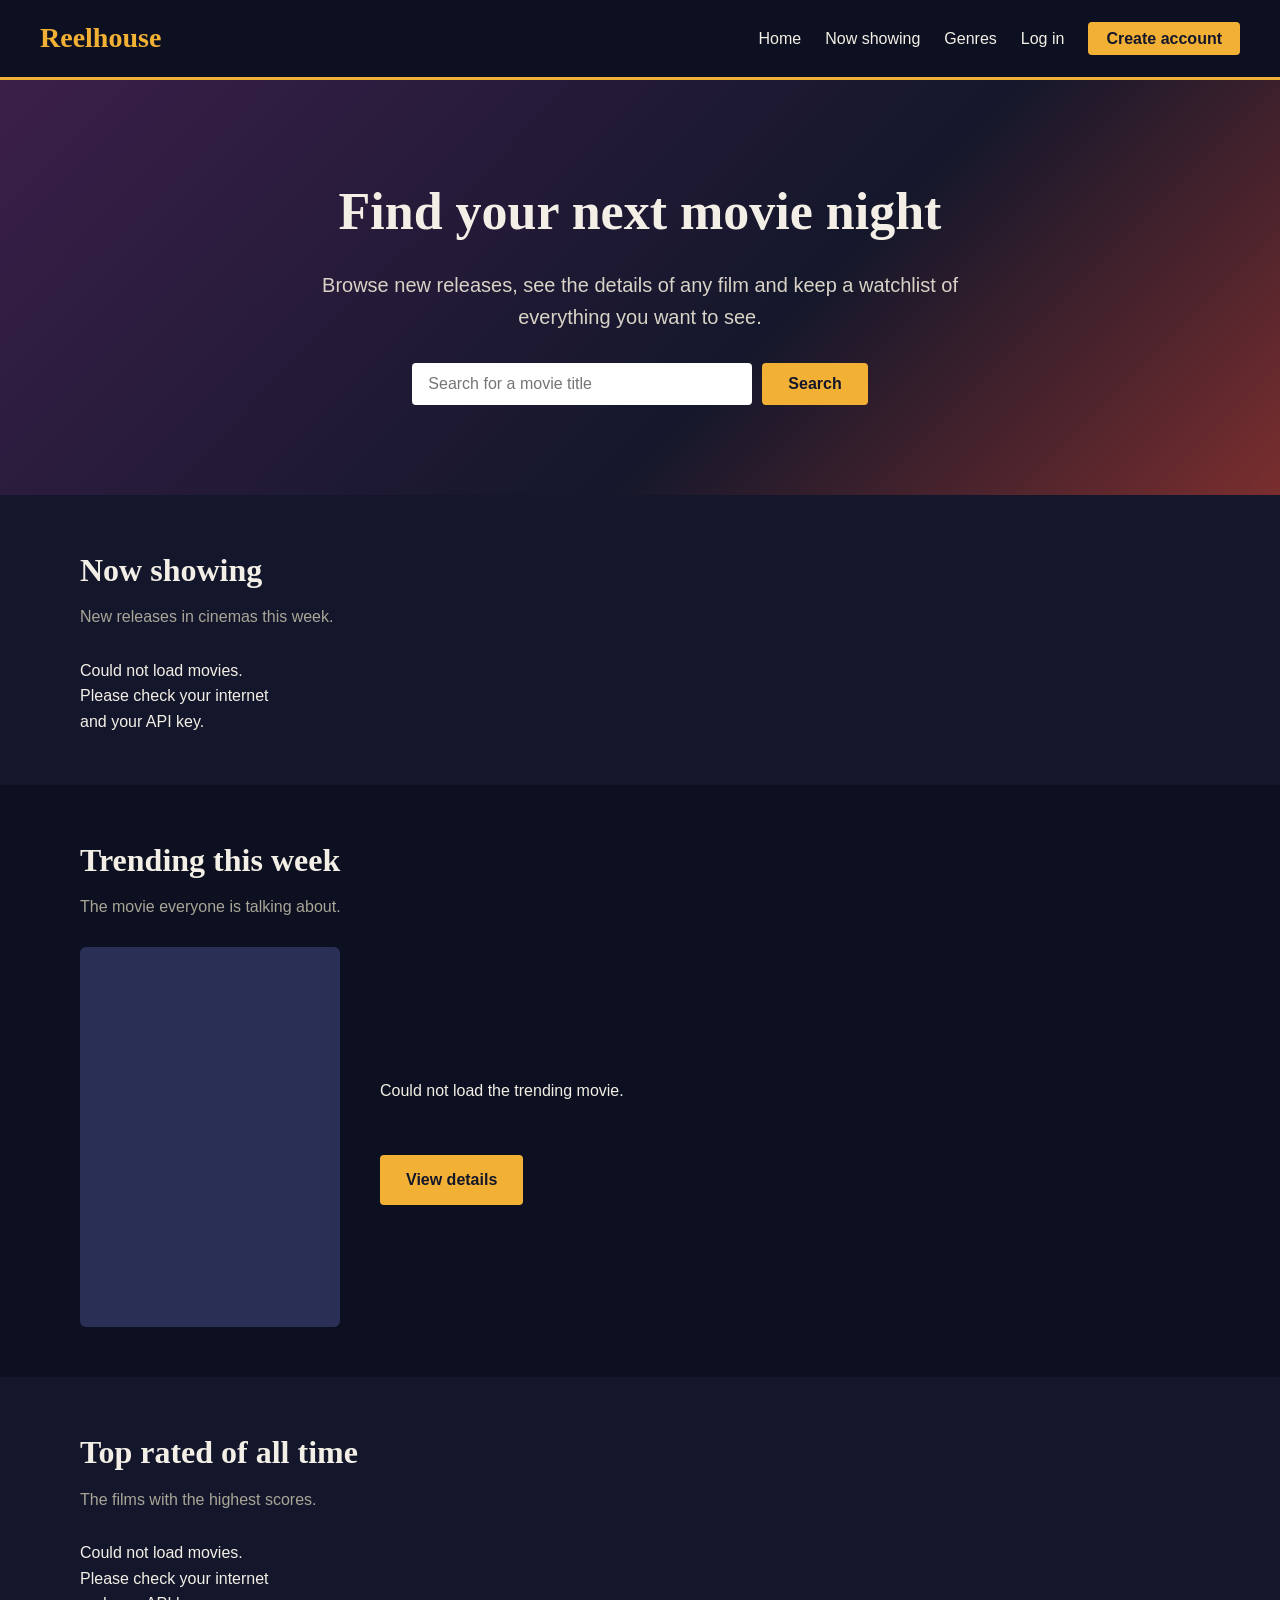
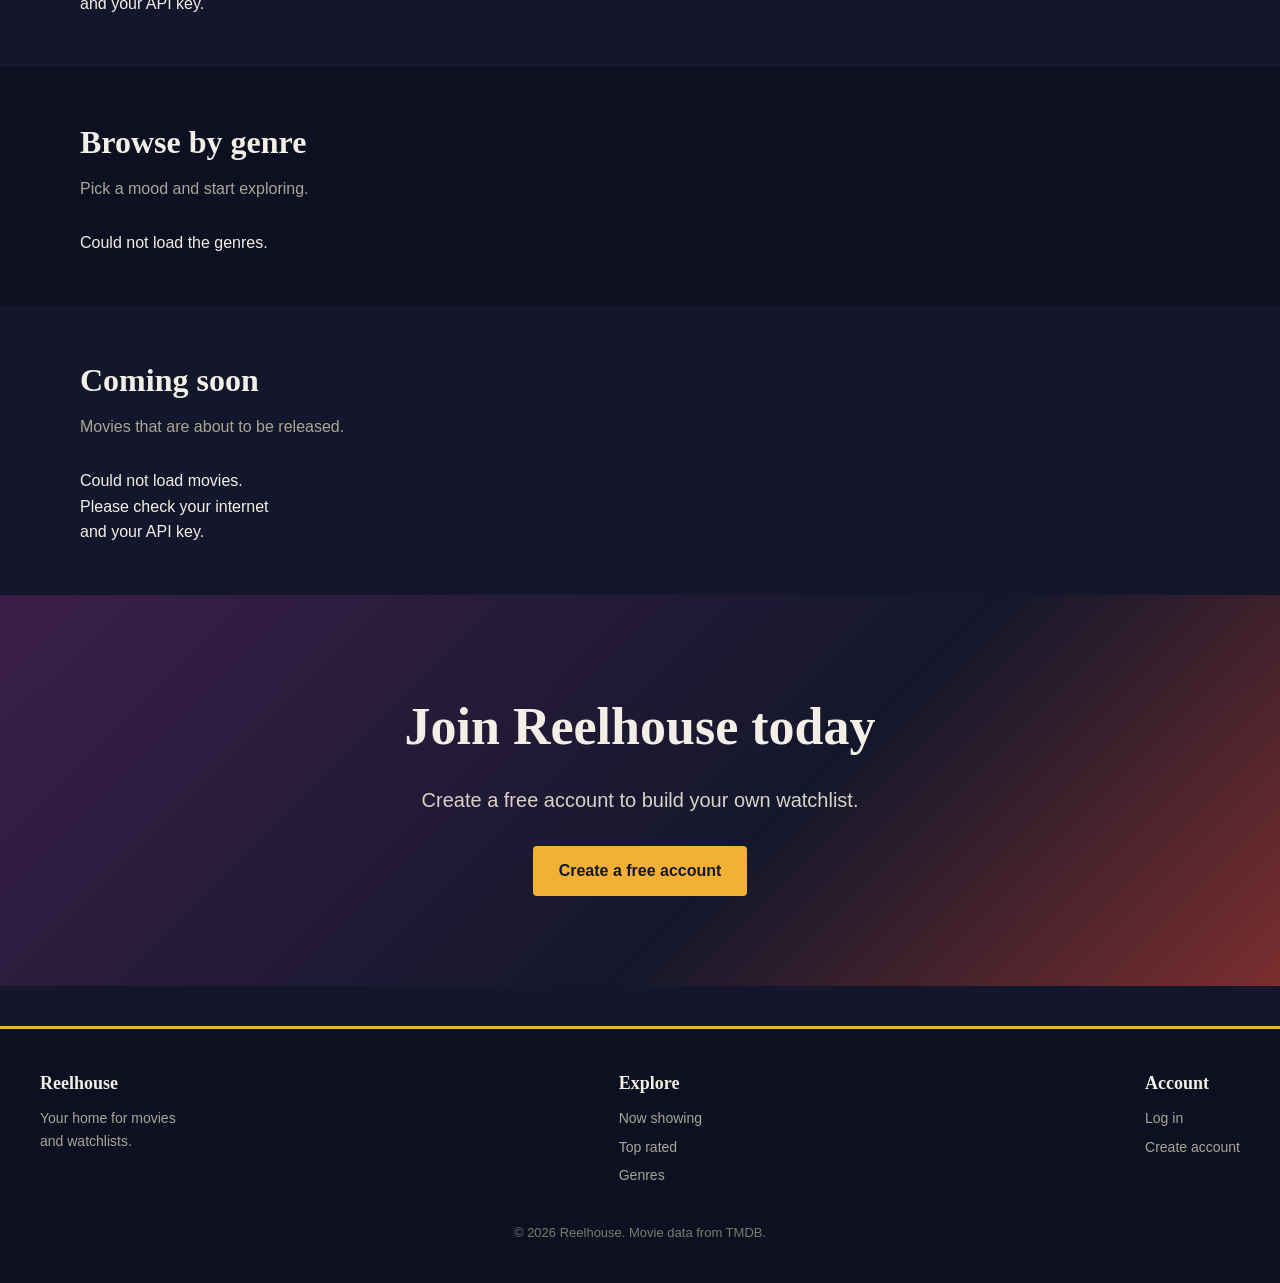
==== index.html @ 1c38d0fb "upload project" ====
<!DOCTYPE html>
<!-- The page is in English -->
<html lang="en">
<!-- Information about the page. This part is not shown on the page -->
<head>
  <!-- Use the UTF-8 text format so all letters show correctly -->
  <meta charset="UTF-8">
  <!-- Make the page fit phone screens -->
  <meta name="viewport" content="width=device-width, initial-scale=1">
  <!-- The title shown in the browser tab -->
  <title>Reelhouse - Movies to watch</title>
  <!-- Load the style file (colours, sizes and layout) -->
  <link rel="stylesheet" href="style.css">
</head>
<!-- Everything you can see on the page goes inside the body -->
<body>

  <!-- Navigation bar at the top -->
  <div class="navbar">
    <!-- The logo. Clicking it goes to the home page -->
    <a class="logo" href="index.html">Reelhouse</a>
    <!-- The links in the navigation bar -->
    <div class="nav-links">
      <!-- Link to the home page -->
      <a href="index.html">Home</a>
      <!-- Link to the Now showing section on the home page -->
      <a href="index.html#now-showing">Now showing</a>
      <!-- Link to the genre buttons on the home page -->
      <a href="index.html#genres">Genres</a>
      <!-- Empty spot. home.js fills it with Log in / Create account or the user's name and Log out -->
      <span id="auth-links"></span>
    </div>
  </div>

  <!-- Big banner with the search box -->
  <div class="hero">
    <!-- Main heading -->
    <h1>Find your next movie night</h1>
    <!-- Short description -->
    <p>Browse new releases, see the details of any film and keep a watchlist of everything you want to see.</p>
    <!-- Search text box and button -->
    <div class="search-box">
      <!-- Search box. home.js reads the text from here -->
      <input type="text" id="search-input" placeholder="Search for a movie title">
      <!-- Search button. home.js starts the search when it is clicked -->
      <button class="button" id="search-button" type="button">Search</button>
    </div>
  </div>

  <!-- Search and genre results. Hidden until the user searches or clicks a genre -->
  <div class="section hidden" id="results-section">
    <!-- Heading of the results. home.js changes the text -->
    <h2 id="results-title">Results</h2>
    <p class="subtitle">Click a movie to see its details.</p>
    <!-- The result cards are added here -->
    <div class="movie-grid" id="results-grid"></div>
  </div>

  <!-- The user's saved movies. Hidden until the user is logged in and has saved movies -->
  <div class="section hidden" id="watchlist-section">
    <h2>My watchlist</h2>
    <p class="subtitle">Movies you saved.</p>
    <!-- The saved movie cards are added here -->
    <div class="movie-grid" id="watchlist-grid"></div>
  </div>

  <!-- Movies that are in cinemas now. home.js adds the movie cards into the grid -->
  <div class="section" id="now-showing">
    <!-- Section heading -->
    <h2>Now showing</h2>
    <p class="subtitle">New releases in cinemas this week.</p>
    <!-- The movie cards are added here -->
    <div class="movie-grid" id="now-showing-grid">
      <!-- Shown until the movies have loaded -->
      <p>Loading...</p>
    </div>
  </div>

  <!-- Trending movie of the week. home.js fills in the poster, title, genres, description and rating -->
  <div class="dark-band">
    <div class="section" id="featured">
      <h2>Trending this week</h2>
      <p class="subtitle">The movie everyone is talking about.</p>
      <!-- Poster on the left, text on the right -->
      <div class="featured">
        <!-- The poster picture is added here -->
        <div class="poster" id="featured-poster"></div>
        <!-- The text next to the poster -->
        <div class="featured-text">
          <!-- Movie title -->
          <h2 id="featured-title"></h2>
          <!-- Genre tags and length -->
          <div id="featured-tags"></div>
          <!-- Movie description -->
          <p id="featured-description"></p>
          <br>
          <!-- Movie rating -->
          <p class="rating" id="featured-rating"></p>
          <br>
          <!-- Button that opens the details page of the trending movie -->
          <a class="button" id="featured-link" href="#">View details</a>
        </div>
      </div>
    </div>
  </div>

  <!-- Top rated movies -->
  <div class="section" id="top-rated">
    <h2>Top rated of all time</h2>
    <p class="subtitle">The films with the highest scores.</p>
    <!-- The movie cards are added here -->
    <div class="movie-grid" id="top-rated-grid"></div>
  </div>

  <!-- Genre buttons. home.js makes one button for each genre -->
  <div class="dark-band">
    <div class="section" id="genres">
      <h2>Browse by genre</h2>
      <p class="subtitle">Pick a mood and start exploring.</p>
      <!-- The genre buttons are added here -->
      <div class="genre-list" id="genre-list"></div>
    </div>
  </div>

  <!-- Movies that come out soon -->
  <div class="section" id="upcoming">
    <h2>Coming soon</h2>
    <p class="subtitle">Movies that are about to be released.</p>
    <!-- The movie cards are added here -->
    <div class="movie-grid" id="upcoming-grid"></div>
  </div>

  <!-- Banner that asks visitors to register. home.js hides it when the user is logged in -->
  <div class="hero" id="join-banner">
    <h1>Join Reelhouse today</h1>
    <p>Create a free account to build your own watchlist.</p>
    <!-- Button that goes to the register page -->
    <a class="button" href="register.html">Create a free account</a>
  </div>

  <!-- Chat widget (Chatbase) that you added to the page -->
  <script>
(function(){if(!window.chatbase||window.chatbase("getState")!=="initialized"){window.chatbase=(...argument)=>{if(!window.chatbase.q){window.chatbase.q=[]}window.chatbase.q.push(arguments)};window.chatbase=new Proxy(window.chatbase,{get(target,prop){if(prop==="q"){return target.q}return(...args)=>target(prop,...args)}})}const onLoad=function(){const script=document.createElement("script");script.src="https://www.chatbase.co/embed.min.js";script.id="xJ4umO9BEk5ZvhjRWaqwC";script.domain="www.chatbase.co";document.body.appendChild(script)};if(document.readyState==="complete"){onLoad()}else{window.addEventListener("load",onLoad)}})();
</script>

  <!-- Footer with links -->
  <div class="footer">
    <!-- The columns in the footer -->
    <div class="footer-columns">
      <div>
        <!-- First column: about the site -->
        <h3>Reelhouse</h3>
        <p>Your home for movies<br>and watchlists.</p>
      </div>
      <div>
        <!-- Second column: links to sections of this page -->
        <h3>Explore</h3>
        <a href="#now-showing">Now showing</a>
        <a href="#top-rated">Top rated</a>
        <a href="#genres">Genres</a>
      </div>
      <div>
        <!-- Third column: login and register links -->
        <h3>Account</h3>
        <a href="login.html">Log in</a>
        <a href="register.html">Create account</a>
      </div>
    </div>
    <!-- Copyright line -->
    <div class="copyright">&copy; 2026 Reelhouse. Movie data from TMDB.</div>
  </div>

  <!-- The script for this page. It must come last so the page is ready before it runs -->
  <script src="home.js"></script>
</body>
</html>
---- style.css ----
/* ===== Basics ===== */

/* Remove the default spacing of every element and make sizes easier to calculate */
* { margin: 0; padding: 0; box-sizing: border-box; }

/* Page background, text colour and font */
body {
  font-family: Arial, Helvetica, sans-serif;
  background-color: #14172b;
  color: #f3efe6;
  line-height: 1.6;
}

/* Links are gold and only get an underline when hovered */
a { color: #f2b134; text-decoration: none; }
a:hover { text-decoration: underline; }
/* Headings use a serif font */
h1, h2, h3 { font-family: Georgia, "Times New Roman", serif; }
/* Anything with this class is not shown (JavaScript removes it to show the item) */
.hidden { display: none; }

/* ===== Navigation bar ===== */

/* Top bar with the logo on the left and the links on the right */
.navbar {
  background-color: #0d1020;
  padding: 16px 40px;
  display: flex;
  justify-content: space-between;
  align-items: center;
  border-bottom: 3px solid #f2b134;
}
/* The Reelhouse logo text */
.logo { font-family: Georgia, serif; font-size: 28px; color: #f2b134; font-weight: bold; }
/* No underline on the logo */
.logo:hover { text-decoration: none; }
/* The group of links in the navigation bar */
.nav-links { display: flex; align-items: center; flex-wrap: wrap; }
/* Links in the bar are light with space on their left */
.nav-links a { color: #f3efe6; margin-left: 24px; font-size: 16px; }
/* Links turn gold when hovered */
.nav-links a:hover { color: #f2b134; text-decoration: none; }
/* The gold Create account button */
.nav-links .nav-button {
  background-color: #f2b134; color: #14172b;
  padding: 8px 18px; border-radius: 4px; font-weight: bold;
}
/* A lighter gold when hovered */
.nav-links .nav-button:hover { background-color: #ffc95c; color: #14172b; }
/* The greeting shown when the user is logged in */
.user-name { margin-left: 24px; color: #f2b134; font-weight: bold; }

/* ===== Big banners and buttons ===== */

/* The big banner with the gradient background */
.hero {
  background: linear-gradient(135deg, #3b1f4a, #14172b 60%, #7a2e2e);
  padding: 90px 40px;
  text-align: center;
}
/* The big heading */
.hero h1 { font-size: 52px; margin-bottom: 16px; }
/* The text under the heading, centred and not too wide */
.hero p { font-size: 20px; max-width: 640px; margin: 0 auto 30px auto; color: #d8d3c6; }
/* The search box and search button */
.search-box { display: flex; justify-content: center; gap: 10px; }
/* The search text box */
.search-box input {
  width: 340px; padding: 12px 16px; font-size: 16px;
  border: none; border-radius: 4px;
}

/* The gold button used all over the site */
.button {
  display: inline-block; background-color: #f2b134; color: #14172b;
  padding: 12px 26px; border: none; border-radius: 4px;
  font-size: 16px; font-weight: bold; cursor: pointer;
}
/* A lighter gold when hovered */
.button:hover { background-color: #ffc95c; text-decoration: none; }

/* ===== Page sections ===== */

/* A section of the page with space around it and a maximum width */
.section { padding: 50px 40px; max-width: 1200px; margin: 0 auto; }
/* Section headings */
.section h2 { font-size: 32px; margin-bottom: 8px; }
/* The grey text under a section heading */
.section .subtitle { color: #a9a597; margin-bottom: 28px; }
/* A darker full width stripe behind a section */
.dark-band { background-color: #0d1020; }

/* ===== Movie cards ===== */

/* The grid that puts movie cards in rows */
.movie-grid {
  display: grid;
  grid-template-columns: repeat(auto-fill, minmax(200px, 1fr));
  gap: 24px;
}
/* One movie card. It gets a gold outline when you hover over it */
.movie-card {
  display: block; color: #f3efe6; background-color: #1e2240;
  border-radius: 6px; overflow: hidden; cursor: pointer;
}
/* Gold outline when hovered */
.movie-card:hover { outline: 2px solid #f2b134; text-decoration: none; }
/* The poster box and the picture inside it */
.poster { height: 280px; background-color: #2a2f55; overflow: hidden; }
/* The picture fills the whole poster box */
.poster img { width: 100%; height: 100%; object-fit: cover; display: block; }
/* The text under a poster: title, year and rating */
.movie-info { padding: 14px; }
/* The movie title */
.movie-info h3 { font-size: 18px; margin-bottom: 4px; }
/* The year and the rating text */
.movie-info p { font-size: 14px; color: #a9a597; }
/* Gold text for ratings */
.rating { color: #f2b134; font-weight: bold; }

/* ===== Trending movie section ===== */

/* The big trending movie with a poster on the left and text on the right */
.featured { display: flex; gap: 40px; align-items: center; flex-wrap: wrap; }
/* A bigger poster for the trending movie */
.featured .poster { width: 260px; height: 380px; border-radius: 6px; }
/* The text next to the poster */
.featured-text { flex: 1; min-width: 280px; }
/* The trending movie title */
.featured-text h2 { font-size: 38px; }
/* A small rounded label, used for genres and the movie length */
.tag {
  display: inline-block; border: 1px solid #f2b134; color: #f2b134;
  padding: 2px 10px; border-radius: 20px; font-size: 13px; margin: 8px 8px 16px 0;
}

/* ===== Genre buttons ===== */

/* The row of genre buttons */
.genre-list { display: flex; flex-wrap: wrap; gap: 14px; }
/* One genre button */
.genre-list button {
  background-color: #1e2240; color: #f3efe6; border: none;
  padding: 12px 24px; border-radius: 30px; font-size: 16px; cursor: pointer;
}
/* The button turns gold when hovered */
.genre-list button:hover { background-color: #f2b134; color: #14172b; }

/* ===== Movie details page ===== */

/* The Back to all movies link */
.back-link { display: inline-block; margin-bottom: 24px; }
/* The poster and the text next to each other */
.details { display: flex; gap: 40px; flex-wrap: wrap; }
/* A big poster on the movie page */
.details .poster { width: 300px; height: 450px; border-radius: 6px; flex-shrink: 0; }
/* The text next to the poster */
.details-text { flex: 1; min-width: 280px; }
/* The movie title */
.details-text h1 { font-size: 40px; }
/* The short sentence under the movie title */
.tagline { color: #a9a597; font-style: italic; margin-bottom: 8px; }
/* The facts block: release date, length, status and rating */
.facts { margin: 18px 0; }
/* Space between the facts */
.facts p { margin-bottom: 4px; }
/* The Cast heading and the grid of actor boxes */
.cast-title { font-size: 28px; margin: 40px 0 16px 0; }
/* The grid of actor boxes */
.cast-list { display: grid; grid-template-columns: repeat(auto-fill, minmax(170px, 1fr)); gap: 14px; }
/* One actor box */
.cast-item { background-color: #1e2240; padding: 12px; border-radius: 6px; }
/* The role the actor plays, in grey */
.cast-item p { color: #a9a597; font-size: 14px; }

/* ===== Login and register pages ===== */

/* The full page background behind the form */
.form-page {
  min-height: calc(100vh - 140px);
  display: flex; justify-content: center; align-items: center;
  padding: 40px 20px;
  background: linear-gradient(135deg, #3b1f4a, #14172b 60%, #7a2e2e);
}
/* The dark box that holds the form */
.form-box {
  background-color: #0d1020; width: 100%; max-width: 440px;
  padding: 36px; border-radius: 8px; border-top: 4px solid #f2b134;
}
/* The form heading */
.form-box h1 { font-size: 30px; margin-bottom: 6px; }
/* The grey sentence under the form heading */
.form-box .intro { color: #a9a597; margin-bottom: 24px; }
/* Labels, text fields and drop-down lists inside the form */
.form-box label { display: block; margin-bottom: 6px; font-size: 14px; }
/* Text boxes and the drop-down list share the same style */
.form-box input[type="text"],
.form-box input[type="email"],
.form-box input[type="password"],
.form-box input[type="date"],
.form-box select {
  width: 100%; padding: 12px; margin-bottom: 18px;
  border: 1px solid #3a3f66; border-radius: 4px;
  background-color: #1e2240; color: #f3efe6; font-size: 16px;
}
/* A gold outline around the box you are typing in */
.form-box input:focus, .form-box select:focus { outline: 2px solid #f2b134; }
/* The form button is as wide as the form */
.form-box .button { width: 100%; margin-top: 6px; }
/* The checkbox with the terms of use text */
.checkbox-row { margin-bottom: 18px; font-size: 14px; }
/* Space between the checkbox and its text */
.checkbox-row input { margin-right: 8px; }
/* The small text under the form */
.form-footer { text-align: center; margin-top: 20px; font-size: 15px; color: #a9a597; }

/* The red and green message boxes above the form */
.message { display: none; padding: 10px 12px; border-radius: 4px; margin-bottom: 18px; font-size: 14px; }
/* Red message */
.message.error { display: block; background-color: #4a1d28; color: #ffb3c0; }
/* Green message */
.message.success { display: block; background-color: #1d4a2e; color: #b9f0c9; }

/* ===== Footer ===== */

/* The bottom of the page */
.footer { background-color: #0d1020; padding: 40px; margin-top: 40px; border-top: 3px solid #f2b134; }
/* The columns in the footer */
.footer-columns { display: flex; justify-content: space-between; flex-wrap: wrap; gap: 30px; max-width: 1200px; margin: 0 auto; }
/* Footer headings */
.footer h3 { margin-bottom: 10px; font-size: 18px; }
/* Footer text and links */
.footer p, .footer a { display: block; color: #a9a597; font-size: 14px; margin-bottom: 6px; }
/* The copyright line */
.copyright { text-align: center; margin-top: 30px; color: #7c7a70; font-size: 13px; }

/* ===== Small screens ===== */

/* Changes for phones and narrow windows */
@media (max-width: 700px) {
  /* The bar stacks its items on top of each other on small screens */
  .navbar { flex-direction: column; gap: 12px; padding: 16px; }
  /* Smaller heading on small screens */
  .hero h1 { font-size: 36px; }
  /* The search box and button stack on top of each other */
  .search-box { flex-direction: column; align-items: center; }
  /* The search box fills the width */
  .search-box input { width: 100%; }
}

/* The small help text under the password box */
.hint { font-size: 12px; color: #a9a597; margin: -10px 0 18px 0; }

/* ===== Comments ===== */

/* The comment box with avatar, text field and send button */
.comment-form {
  display: flex; align-items: center; gap: 12px;
  background-color: #1e2240; padding: 14px; border-radius: 6px; margin-bottom: 28px;
}
/* The comment box for logged out users acts like a button (it goes to the login page) */
.guest-form { cursor: pointer; }
/* The comment text box */
.comment-form input {
  flex: 1; padding: 12px; font-size: 16px;
  border: 1px solid #3a3f66; border-radius: 4px;
  background-color: #14172b; color: #f3efe6;
}
/* A gold outline when typing */
.comment-form input:focus { outline: 2px solid #f2b134; }
/* The round gold send button */
.comment-form button {
  width: 44px; height: 44px; border: none; border-radius: 50%;
  background-color: #f2b134; cursor: pointer;
  display: flex; align-items: center; justify-content: center;
}
/* A lighter gold when hovered */
.comment-form button:hover { background-color: #ffc95c; }
/* The paper plane is dark */
.comment-form svg { fill: #14172b; }

/* The round avatar picture */
.avatar {
  width: 44px; height: 44px; border-radius: 50%; flex-shrink: 0;
  background-color: #2a2f55; object-fit: cover;
}
/* The question mark circle for logged out users */
.avatar-guest {
  display: flex; align-items: center; justify-content: center;
  color: #a9a597; font-weight: bold;
}

/* One comment in the list */
.comment-item { display: flex; gap: 12px; margin-bottom: 20px; }
/* The text part of a comment */
.comment-body { flex: 1; }
/* The date and time in grey */
.comment-body small { color: #a9a597; }
/* The comment text. Long words wrap instead of leaving the box */
.comment-body p { margin-top: 2px; word-break: break-word; }
/* The small Delete link under your own comment */
.comment-delete {
  background: none; border: none; color: #f2b134;
  font-size: 13px; cursor: pointer; padding: 0; margin-top: 4px;
}
/* Underline when hovered */
.comment-delete:hover { text-decoration: underline; }
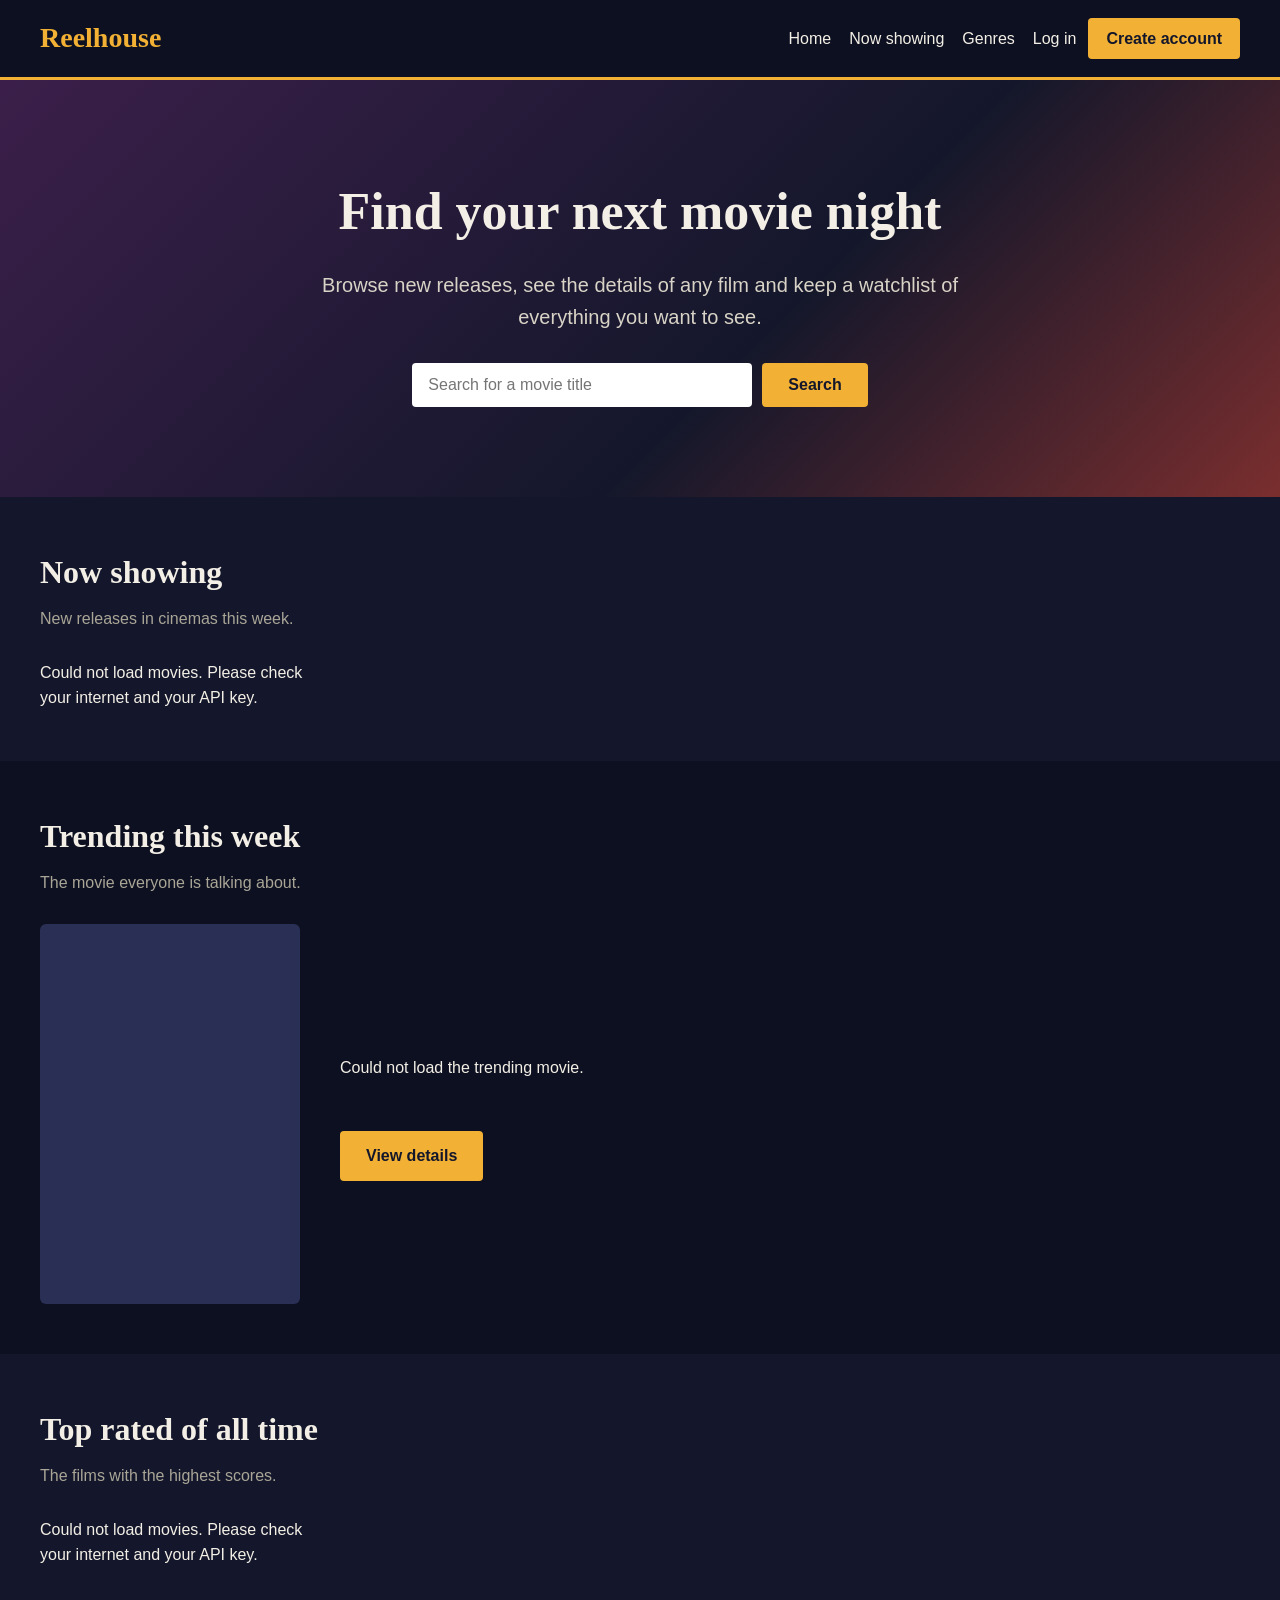
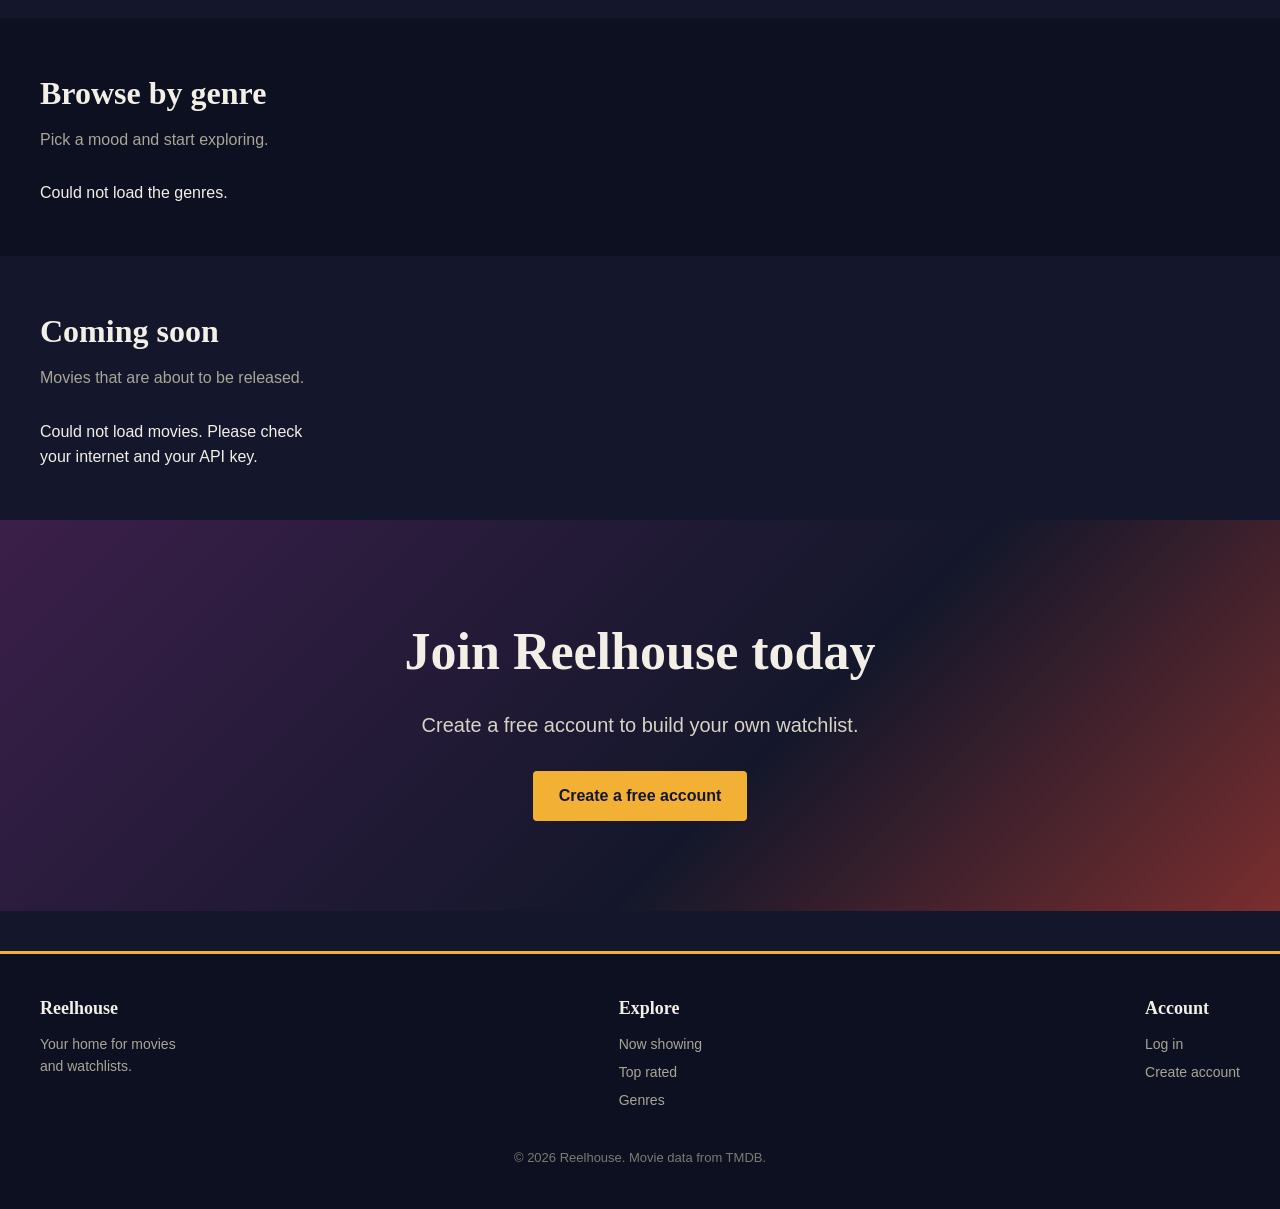
==== commit 5152f54d: "update project" ====
--- a/index.html
+++ b/index.html
@@ -10,7 +10,7 @@
   <!-- The title shown in the browser tab -->
   <title>Reelhouse - Movies to watch</title>
   <!-- Load the style file (colours, sizes and layout) -->
-  <link rel="stylesheet" href="style.css">
+  <link rel="stylesheet" href="assets/css/style.css">
 </head>
 <!-- Everything you can see on the page goes inside the body -->
 <body>
@@ -41,7 +41,7 @@
     <!-- Search text box and button -->
     <div class="search-box">
       <!-- Search box. home.js reads the text from here -->
-      <input type="text" id="search-input" placeholder="Search for a movie title">
+      <input type="search" aria-label="Search movie titles" id="search-input" placeholder="Search for a movie title">
       <!-- Search button. home.js starts the search when it is clicked -->
       <button class="button" id="search-button" type="button">Search</button>
     </div>
@@ -171,6 +171,9 @@
   </div>
 
   <!-- The script for this page. It must come last so the page is ready before it runs -->
-  <script src="home.js"></script>
+  <!-- Thứ tự: cấu hình TMDB -> fetch dùng chung -> các luồng hiện có. -->
+  <script src="assets/js/config.js"></script>
+  <script src="assets/js/api.js"></script>
+  <script src="assets/js/home.js"></script>
 </body>
 </html>
--- a/assets/css/style.css
+++ b/assets/css/style.css
@@ -0,0 +1,359 @@
+/* ===== Basics ===== */
+
+/* Remove the default spacing of every element and make sizes easier to calculate */
+* { margin: 0; padding: 0; box-sizing: border-box; }
+
+/* Page background, text colour and font */
+body {
+  font-family: Arial, Helvetica, sans-serif;
+  background-color: #14172b;
+  color: #f3efe6;
+  line-height: 1.6;
+}
+
+/* Links are gold and only get an underline when hovered */
+a { color: #f2b134; text-decoration: none; }
+a:hover { text-decoration: underline; }
+/* Headings use a serif font */
+h1, h2, h3 { font-family: Georgia, "Times New Roman", serif; }
+/* Anything with this class is not shown (JavaScript removes it to show the item) */
+.hidden { display: none; }
+
+/* ===== Navigation bar ===== */
+
+/* Top bar with the logo on the left and the links on the right */
+.navbar {
+  background-color: #0d1020;
+  padding: 16px 40px;
+  display: flex;
+  justify-content: space-between;
+  align-items: center;
+  border-bottom: 3px solid #f2b134;
+}
+/* The Reelhouse logo text */
+.logo { font-family: Georgia, serif; font-size: 28px; color: #f2b134; font-weight: bold; }
+/* No underline on the logo */
+.logo:hover { text-decoration: none; }
+/* The group of links in the navigation bar */
+.nav-links { display: flex; align-items: center; flex-wrap: wrap; }
+/* Links in the bar are light with space on their left */
+.nav-links a { color: #f3efe6; margin-left: 24px; font-size: 16px; }
+/* Links turn gold when hovered */
+.nav-links a:hover { color: #f2b134; text-decoration: none; }
+/* The gold Create account button */
+.nav-links .nav-button {
+  background-color: #f2b134; color: #14172b;
+  padding: 8px 18px; border-radius: 4px; font-weight: bold;
+}
+/* A lighter gold when hovered */
+.nav-links .nav-button:hover { background-color: #ffc95c; color: #14172b; }
+/* The greeting shown when the user is logged in */
+.user-name { margin-left: 24px; color: #f2b134; font-weight: bold; }
+
+/* ===== Big banners and buttons ===== */
+
+/* The big banner with the gradient background */
+.hero {
+  background: linear-gradient(135deg, #3b1f4a, #14172b 60%, #7a2e2e);
+  padding: 90px 40px;
+  text-align: center;
+}
+/* The big heading */
+.hero h1 { font-size: 52px; margin-bottom: 16px; }
+/* The text under the heading, centred and not too wide */
+.hero p { font-size: 20px; max-width: 640px; margin: 0 auto 30px auto; color: #d8d3c6; }
+/* The search box and search button */
+.search-box { display: flex; justify-content: center; gap: 10px; }
+/* The search text box */
+.search-box input {
+  width: 340px; padding: 12px 16px; font-size: 16px;
+  border: none; border-radius: 4px;
+}
+
+/* The gold button used all over the site */
+.button {
+  display: inline-block; background-color: #f2b134; color: #14172b;
+  padding: 12px 26px; border: none; border-radius: 4px;
+  font-size: 16px; font-weight: bold; cursor: pointer;
+}
+/* A lighter gold when hovered */
+.button:hover { background-color: #ffc95c; text-decoration: none; }
+
+/* ===== Page sections ===== */
+
+/* A section of the page with space around it and a maximum width */
+.section { width: 100%; padding: 50px 40px; max-width: 1280px; margin: 0 auto; }
+/* Section headings */
+.section h2 { font-size: 32px; margin-bottom: 8px; }
+/* The grey text under a section heading */
+.section .subtitle { color: #a9a597; margin-bottom: 28px; }
+/* A darker full width stripe behind a section */
+.dark-band { background-color: #0d1020; }
+
+/* ===== Movie cards ===== */
+
+/* The grid that puts movie cards in rows */
+.movie-grid {
+  display: grid;
+  grid-template-columns: repeat(4, minmax(0, 1fr));
+  gap: 24px;
+}
+/* One movie card. It gets a gold outline when you hover over it */
+.movie-card {
+  display: block; color: #f3efe6; background-color: #1e2240;
+  border-radius: 6px; overflow: hidden; cursor: pointer;
+}
+/* Gold outline when hovered */
+.movie-card:hover { outline: 2px solid #f2b134; text-decoration: none; }
+.movie-grid .movie-card { min-width: 0; }
+.movie-grid .poster { height: auto; aspect-ratio: 2 / 3; }
+.movie-info h3 { overflow-wrap: anywhere; }
+/* The poster box and the picture inside it */
+.poster { height: 280px; background-color: #2a2f55; overflow: hidden; }
+/* The picture fills the whole poster box */
+.poster img { width: 100%; height: 100%; object-fit: cover; display: block; }
+/* The text under a poster: title, year and rating */
+.movie-info { padding: 14px; }
+/* The movie title */
+.movie-info h3 { font-size: 18px; margin-bottom: 4px; }
+/* The year and the rating text */
+.movie-info p { font-size: 14px; color: #a9a597; }
+/* Gold text for ratings */
+.rating { color: #f2b134; font-weight: bold; }
+
+/* ===== Trending movie section ===== */
+
+/* The big trending movie with a poster on the left and text on the right */
+.featured { display: flex; gap: 40px; align-items: center; flex-wrap: wrap; }
+/* A bigger poster for the trending movie */
+.featured .poster { width: 260px; height: 380px; border-radius: 6px; }
+/* The text next to the poster */
+.featured-text { flex: 1; min-width: 280px; }
+/* The trending movie title */
+.featured-text h2 { font-size: 38px; }
+/* A small rounded label, used for genres and the movie length */
+.tag {
+  display: inline-block; border: 1px solid #f2b134; color: #f2b134;
+  padding: 2px 10px; border-radius: 20px; font-size: 13px; margin: 8px 8px 16px 0;
+}
+
+/* ===== Genre buttons ===== */
+
+/* The row of genre buttons */
+.genre-list { display: flex; flex-wrap: wrap; gap: 14px; }
+/* One genre button */
+.genre-list button {
+  background-color: #1e2240; color: #f3efe6; border: none;
+  padding: 12px 24px; border-radius: 30px; font-size: 16px; cursor: pointer;
+}
+/* The button turns gold when hovered */
+.genre-list button:hover { background-color: #f2b134; color: #14172b; }
+
+/* ===== Movie details page ===== */
+
+/* The Back to all movies link */
+.back-link { display: inline-block; margin-bottom: 24px; }
+/* The poster and the text next to each other */
+.details { display: flex; gap: 40px; flex-wrap: wrap; }
+/* A big poster on the movie page */
+.details .poster { width: 300px; height: 450px; border-radius: 6px; flex-shrink: 0; }
+/* The text next to the poster */
+.details-text { flex: 1; min-width: 280px; }
+/* The movie title */
+.details-text h1 { font-size: 40px; }
+/* The short sentence under the movie title */
+.tagline { color: #a9a597; font-style: italic; margin-bottom: 8px; }
+/* The facts block: release date, length, status and rating */
+.facts { margin: 18px 0; }
+/* Space between the facts */
+.facts p { margin-bottom: 4px; }
+/* The Cast heading and the grid of actor boxes */
+.cast-title { font-size: 28px; margin: 40px 0 16px 0; }
+/* The grid of actor boxes */
+.cast-list { display: grid; grid-template-columns: repeat(auto-fill, minmax(170px, 1fr)); gap: 14px; }
+/* One actor box */
+.cast-item { background-color: #1e2240; padding: 12px; border-radius: 6px; }
+/* The role the actor plays, in grey */
+.cast-item p { color: #a9a597; font-size: 14px; }
+
+/* ===== Login and register pages ===== */
+
+/* The full page background behind the form */
+.form-page {
+  min-height: calc(100vh - 140px);
+  display: flex; justify-content: center; align-items: center;
+  padding: 40px 20px;
+  background: linear-gradient(135deg, #3b1f4a, #14172b 60%, #7a2e2e);
+}
+/* The dark box that holds the form */
+.form-box {
+  background-color: #0d1020; width: 100%; max-width: 440px;
+  padding: 36px; border-radius: 8px; border-top: 4px solid #f2b134;
+}
+/* The form heading */
+.form-box h1 { font-size: 30px; margin-bottom: 6px; }
+/* The grey sentence under the form heading */
+.form-box .intro { color: #a9a597; margin-bottom: 24px; }
+/* Labels, text fields and drop-down lists inside the form */
+.form-box label { display: block; margin-bottom: 6px; font-size: 14px; }
+/* Text boxes and the drop-down list share the same style */
+.form-box input[type="text"],
+.form-box input[type="email"],
+.form-box input[type="password"],
+.form-box input[type="date"],
+.form-box select {
+  width: 100%; padding: 12px; margin-bottom: 18px;
+  border: 1px solid #3a3f66; border-radius: 4px;
+  background-color: #1e2240; color: #f3efe6; font-size: 16px;
+}
+/* A gold outline around the box you are typing in */
+.form-box input:focus, .form-box select:focus { outline: 2px solid #f2b134; }
+/* The form button is as wide as the form */
+.form-box .button { width: 100%; margin-top: 6px; }
+/* The checkbox with the terms of use text */
+.checkbox-row { margin-bottom: 18px; font-size: 14px; }
+/* Space between the checkbox and its text */
+.checkbox-row input { margin-right: 8px; }
+/* The small text under the form */
+.form-footer { text-align: center; margin-top: 20px; font-size: 15px; color: #a9a597; }
+
+/* The red and green message boxes above the form */
+.message { display: none; padding: 10px 12px; border-radius: 4px; margin-bottom: 18px; font-size: 14px; }
+/* Red message */
+.message.error { display: block; background-color: #4a1d28; color: #ffb3c0; }
+/* Green message */
+.message.success { display: block; background-color: #1d4a2e; color: #b9f0c9; }
+
+/* ===== Footer ===== */
+
+/* The bottom of the page */
+.footer { background-color: #0d1020; padding: 40px; margin-top: 40px; border-top: 3px solid #f2b134; }
+/* The columns in the footer */
+.footer-columns { display: flex; justify-content: space-between; flex-wrap: wrap; gap: 30px; max-width: 1200px; margin: 0 auto; }
+/* Footer headings */
+.footer h3 { margin-bottom: 10px; font-size: 18px; }
+/* Footer text and links */
+.footer p, .footer a { display: block; color: #a9a597; font-size: 14px; margin-bottom: 6px; }
+/* The copyright line */
+.copyright { text-align: center; margin-top: 30px; color: #7c7a70; font-size: 13px; }
+
+/* ===== Small screens ===== */
+
+/* Changes for phones and narrow windows */
+@media (max-width: 700px) {
+  /* The bar stacks its items on top of each other on small screens */
+  .navbar { flex-direction: column; gap: 12px; padding: 16px; }
+  /* Smaller heading on small screens */
+  .hero h1 { font-size: 36px; }
+  /* The search box and button stack on top of each other */
+  .search-box { flex-direction: column; align-items: center; }
+  /* The search box fills the width */
+  .search-box input { width: 100%; }
+}
+
+/* The small help text under the password box */
+.hint { font-size: 12px; color: #a9a597; margin: -10px 0 18px 0; }
+
+/* ===== Comments ===== */
+
+/* The comment box with avatar, text field and send button */
+.comment-form {
+  display: flex; align-items: center; gap: 12px;
+  background-color: #1e2240; padding: 14px; border-radius: 6px; margin-bottom: 28px;
+}
+/* The comment box for logged out users acts like a button (it goes to the login page) */
+.guest-form { cursor: pointer; }
+/* The comment text box */
+.comment-form input {
+  flex: 1; padding: 12px; font-size: 16px;
+  border: 1px solid #3a3f66; border-radius: 4px;
+  background-color: #14172b; color: #f3efe6;
+}
+/* A gold outline when typing */
+.comment-form input:focus { outline: 2px solid #f2b134; }
+/* The round gold send button */
+.comment-form button {
+  width: 44px; height: 44px; border: none; border-radius: 50%;
+  background-color: #f2b134; cursor: pointer;
+  display: flex; align-items: center; justify-content: center;
+}
+/* A lighter gold when hovered */
+.comment-form button:hover { background-color: #ffc95c; }
+/* The paper plane is dark */
+.comment-form svg { fill: #14172b; }
+
+/* The round avatar picture */
+.avatar {
+  width: 44px; height: 44px; border-radius: 50%; flex-shrink: 0;
+  background-color: #2a2f55; object-fit: cover;
+}
+/* The question mark circle for logged out users */
+.avatar-guest {
+  display: flex; align-items: center; justify-content: center;
+  color: #a9a597; font-weight: bold;
+}
+
+/* One comment in the list */
+.comment-item { display: flex; gap: 12px; margin-bottom: 20px; }
+/* The text part of a comment */
+.comment-body { flex: 1; }
+/* The date and time in grey */
+.comment-body small { color: #a9a597; }
+/* The comment text. Long words wrap instead of leaving the box */
+.comment-body p { margin-top: 2px; word-break: break-word; }
+/* The small Delete link under your own comment */
+.comment-delete {
+  background: none; border: none; color: #f2b134;
+  font-size: 13px; cursor: pointer; padding: 0; margin-top: 4px;
+}
+/* Underline when hovered */
+.comment-delete:hover { text-decoration: underline; }
+
+/* UI cơ bản dùng chung cho Reelhouse. */
+body { min-height: 100vh; display: flex; flex-direction: column; }
+main { flex: 1; }
+.navbar { flex-wrap: wrap; gap: 16px; }
+#auth-links { display: inline-flex; flex-wrap: wrap; align-items: center; gap: 12px; }
+.user-name { overflow-wrap: anywhere; }
+.demo-account-note { color: #c1bece; font-size: 14px; margin-bottom: 20px; }
+[hidden] { display: none !important; }
+:focus-visible { outline: 3px solid #ffcf70; outline-offset: 4px; }
+@media(max-width:680px) {
+  .navbar { padding: 16px 20px; }
+  .hero { padding: 48px 20px; }
+  .hero h1 { font-size: 36px; }
+  .hero p { font-size: 17px; }
+  .section { padding: 35px 20px; }
+  .search-box { flex-wrap: wrap; }
+  .search-box input { max-width: 100%; }
+}
+/* Chỉnh nhẹ cho phiên bản TMDB: giữ nguyên các mục và chức năng đã có. */
+.nav-links { gap: 18px; }
+.nav-links a, .user-name { margin-left: 0; }
+.movie-info h3, .featured-text h2, .details-text h1 { overflow-wrap: anywhere; }
+.movie-card { border: 1px solid #343951; transition: transform .15s ease; }
+.movie-card:hover { transform: translateY(-3px); }
+.featured .poster, .details .poster { max-width: 100%; }
+.form-box { width: 100%; max-width: 440px; margin-inline: auto; }
+.message { overflow-wrap: anywhere; }
+.genre-list button, .button { min-height: 44px; }
+@media (max-width: 680px) {
+  .featured, .details { gap: 22px; }
+  .featured-text, .details-text { min-width: 0; flex-basis: 100%; }
+  .featured-text h2 { font-size: 30px; }
+  .details-text h1 { font-size: 32px; }
+  .footer-columns { flex-wrap: wrap; gap: 24px; }
+}
+@media (prefers-reduced-motion: reduce) { .movie-card { transition: none; } }
+
+/* Grid có số cột rõ ràng; section không co theo nội dung khi body dùng flex. */
+@media (max-width: 1024px) {
+  .movie-grid { grid-template-columns: repeat(3, minmax(0, 1fr)); }
+}
+@media (max-width: 760px) {
+  .movie-grid { grid-template-columns: repeat(2, minmax(0, 1fr)); gap: 16px; }
+}
+@media (max-width: 420px) {
+  .movie-info { padding: 10px; }
+  .movie-info h3 { font-size: 16px; }
+}
